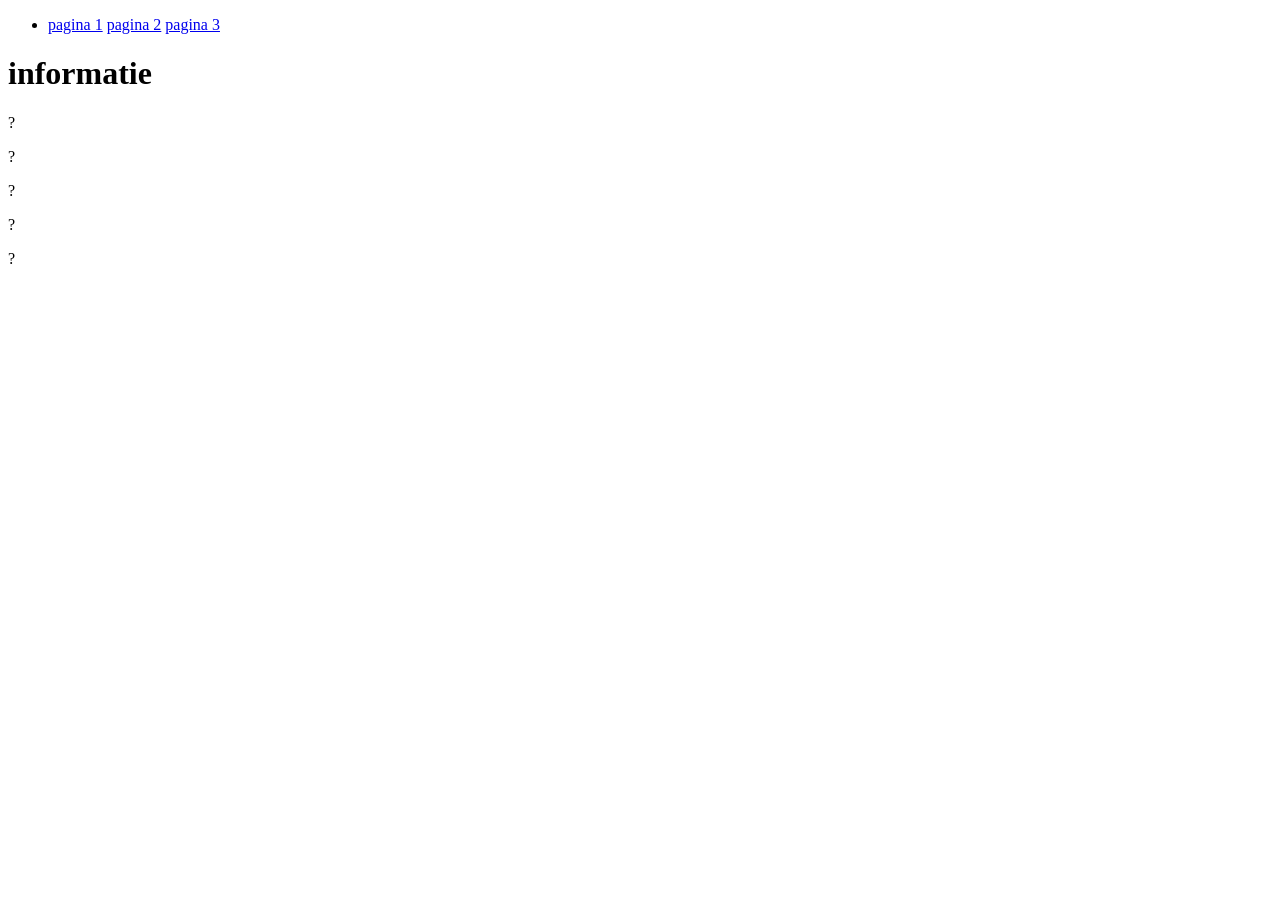
==== pagina2.html @ cca9052a "Add files via upload" ====
<!DOCTYPE html>
<html lang="en">

<head>
    <meta charset="UTF-8">
    <meta name="viewport" content="width=device-width, initial-scale=1.0">
    <title>eindopdracht
    </title>
    <link rel="stylesheet" href="css/style.css">
</head>

<body>
    <header>
        <nav>
            <ul>
                <li>
                    <a href="index.html">pagina 1</a>
                    <a href="pagina2.html">pagina 2</a>
                    <a href="pagina3.html">pagina 3</a>
                </li>
            </ul>
        </nav>
        <h1>informatie</h1>
    </header>

    <main>
        <section>
            <p> ? </p>
        </section>

        <section>
            <p> ? </p>
        

        

        <p>?</p>
        

        
            <p>?</p>
         </section>

        <section>
            <p>?</p>
        </section>

    </main>

</body>

</html>
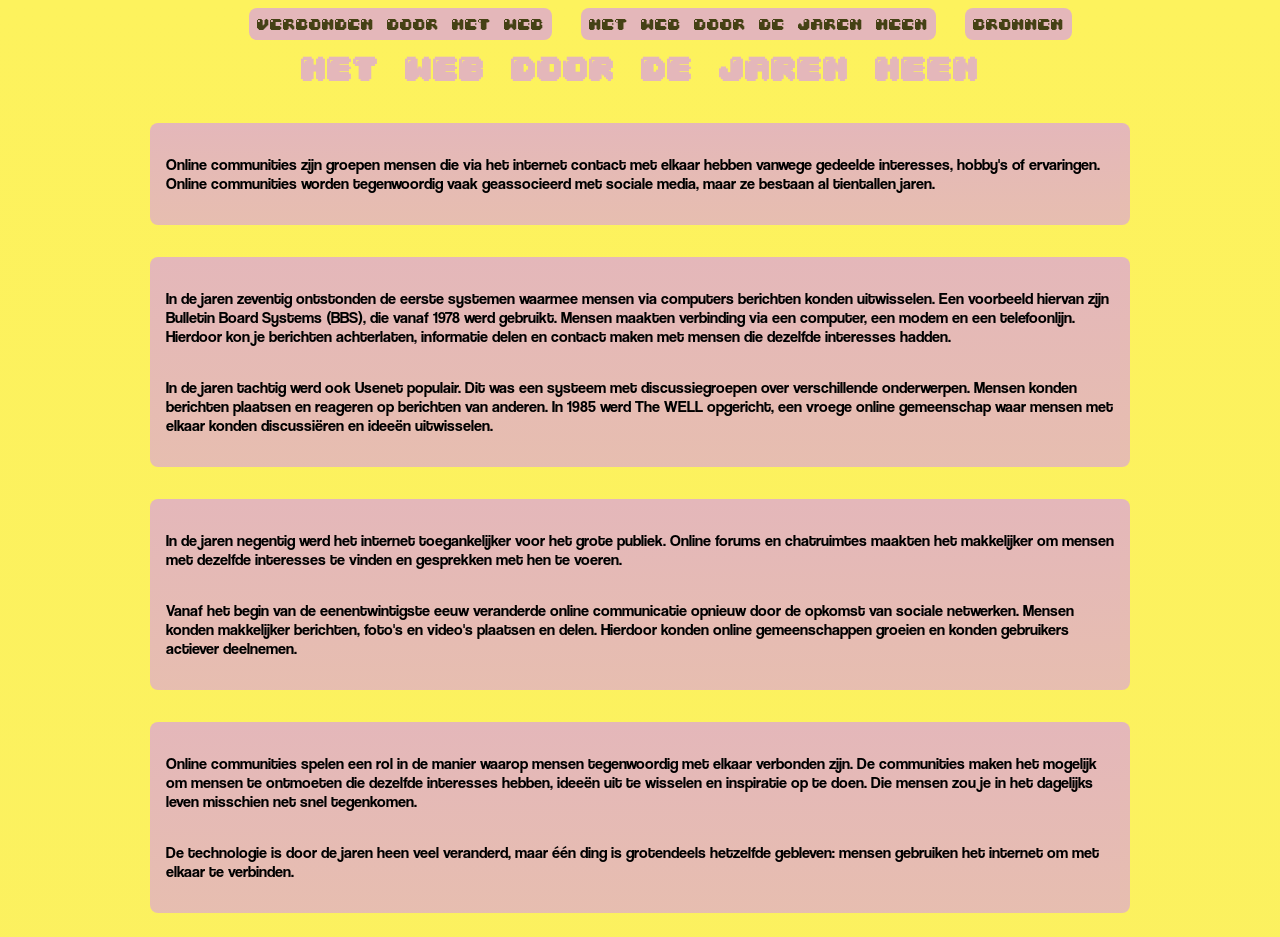
==== commit cb10f61c: "Add files via upload" ====
--- a/pagina2.html
+++ b/pagina2.html
@@ -6,7 +6,7 @@
     <meta name="viewport" content="width=device-width, initial-scale=1.0">
     <title>eindopdracht
     </title>
-    <link rel="stylesheet" href="css/style.css">
+    <link rel="stylesheet" href="css/style2.css">
 </head>
 
 <body>
@@ -14,35 +14,54 @@
         <nav>
             <ul>
                 <li>
-                    <a href="index.html">pagina 1</a>
-                    <a href="pagina2.html">pagina 2</a>
-                    <a href="pagina3.html">pagina 3</a>
+                     <a href="index.html">verbonden door het web</a>
+                    <a href="pagina2.html">het web door de jaren heen</a>
+                    <a href="pagina3.html">bronnen</a>
                 </li>
             </ul>
         </nav>
-        <h1>informatie</h1>
+        <h1>het web door de jaren heen</h1>
     </header>
 
     <main>
         <section>
-            <p> ? </p>
+            <p> Online communities zijn groepen mensen die via het internet contact met elkaar hebben vanwege gedeelde
+                interesses, hobby's of ervaringen. Online communities worden tegenwoordig vaak geassocieerd met sociale
+                media, maar ze bestaan al tientallen jaren. </p>
         </section>
 
         <section>
-            <p> ? </p>
-        
+            <p>In de jaren zeventig ontstonden de eerste systemen waarmee mensen via computers berichten konden
+                uitwisselen. Een voorbeeld hiervan zijn Bulletin Board Systems (BBS), die vanaf 1978 werd gebruikt.
+                Mensen maakten verbinding via een computer, een modem en een telefoonlijn. Hierdoor kon je berichten
+                achterlaten, informatie delen en contact maken met mensen die dezelfde interesses hadden. </p>
 
-        
+            <p>In de jaren tachtig werd ook Usenet populair. Dit was een systeem met discussiegroepen over verschillende
+                onderwerpen. Mensen konden berichten plaatsen en reageren op berichten van anderen. In 1985 werd The
+                WELL opgericht, een vroege online gemeenschap waar mensen met elkaar konden discussiëren en ideeën
+                uitwisselen.</p>
 
-        <p>?</p>
-        
-
-        
-            <p>?</p>
-         </section>
+        </section>
 
         <section>
-            <p>?</p>
+            <p>In de jaren negentig werd het internet toegankelijker voor het grote publiek. Online forums en
+                chatruimtes maakten het makkelijker om mensen met dezelfde interesses te vinden en gesprekken met hen te
+                voeren. </p>
+
+            <p>Vanaf het begin van de eenentwintigste eeuw veranderde online communicatie opnieuw door de opkomst van
+                sociale netwerken. Mensen konden makkelijker berichten, foto's en video's plaatsen en delen. Hierdoor
+                konden online gemeenschappen groeien en konden gebruikers actiever deelnemen. </p>
+
+        </section>
+
+        <section>
+            <p>Online communities spelen een rol in de manier waarop mensen tegenwoordig met elkaar verbonden zijn. De
+                communities maken het mogelijk om mensen te ontmoeten die dezelfde interesses hebben, ideeën uit te
+                wisselen en inspiratie op te doen. Die mensen zou je in het dagelijks leven misschien net snel
+                tegenkomen. </p>
+
+            <p>De technologie is door de jaren heen veel veranderd, maar één ding is grotendeels hetzelfde gebleven:
+                mensen gebruiken het internet om met elkaar te verbinden. </p>
         </section>
 
     </main>
--- a/css/style2.css
+++ b/css/style2.css
@@ -0,0 +1,112 @@
+body {
+    background: linear-gradient(#fdf25d, #faeb19b1);
+    font-family: cool;
+}
+
+section:nth-of-type(1) {
+    height: 100%;
+    width: 75%;
+    padding: 1em;
+    margin: 1em;
+    background: linear-gradient(#e4b7ba, #e4b7bae2);
+    border-radius: 0.5em;
+    display: flex;
+    flex-direction: column;
+}
+
+section:nth-of-type(2) {
+    height: 100%;
+    width: 75%;
+    padding: 1em;
+    margin: 1em;
+    background: linear-gradient(#e4b7ba, #e4b7bae2);
+    border-radius: 0.5em;
+    display: flex;
+    flex-direction: column;
+}
+
+section:nth-of-type(3) {
+    height: 100%;
+    width: 75%;
+    padding: 1em;
+    margin: 1em;
+    background: linear-gradient(#e4b7ba, #e4b7bae2);
+    border-radius: 0.5em;
+    display: flex;
+    flex-direction: column;
+}
+
+section:nth-of-type(4) {
+    height: 100%;
+    width: 75%;
+    padding: 1em;
+    margin: 1em;
+    background: linear-gradient(#e4b7ba, #e4b7bae2);
+    border-radius: 0.5em;
+    display: flex;
+    flex-direction: column;
+}
+
+
+main {
+    display: flex;
+    flex-direction: column;
+    align-items: center;
+}
+
+header {
+    color: #e4b7ba;
+    text-align: center;
+    font-family: glitch;
+
+}
+
+@font-face {
+    font-family: "glitch";
+    src: url(/fonts/04B_30__.TTF);
+}
+
+@font-face {
+    font-family: "cool";
+    src: url(/fonts/Coolvetica\ Rg.otf);
+}
+
+@font-face {
+    font-family: genty;
+    src: url(/fonts/GentyDemo-Regular.ttf);
+}
+
+@font-face {
+    font-family: friends;
+    src: url(/fonts/Internet\ Friends.ttf);
+}
+
+@font-face {
+    font-family: retro;
+    src: url(/fonts/Retro\ Blendy.otf);
+}
+ul {
+    display: flex;
+    list-style-type: none;
+    justify-content: center;
+}
+
+a {
+    text-decoration: none;
+    color: #454115;
+    background-color: #e4b7ba;
+    padding: 0.5em;
+    margin: 0.5em;
+    border-radius: 0.5em;
+    transition: ease 350ms;
+}
+
+a:hover {
+    background-color: #918b39;
+    color: #fdf25d;
+    border-radius: 0.5em;
+}
+
+img {
+    width: 15em;
+}
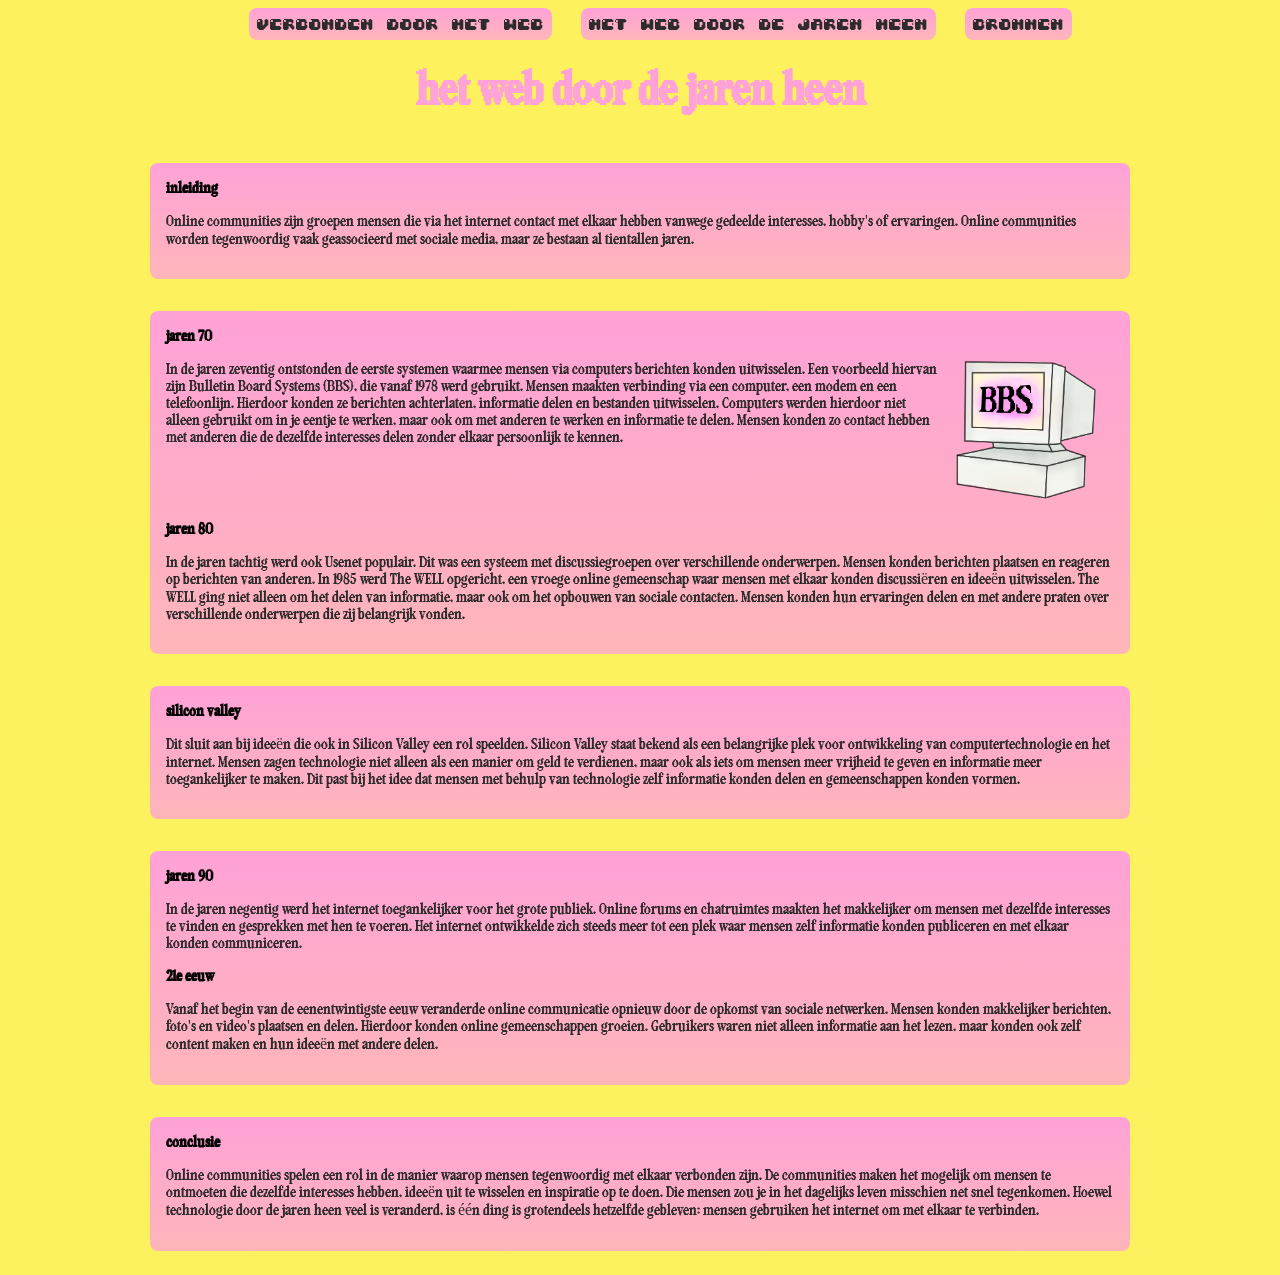
==== commit 1c8068be: "Add files via upload" ====
--- a/pagina2.html
+++ b/pagina2.html
@@ -6,7 +6,7 @@
     <meta name="viewport" content="width=device-width, initial-scale=1.0">
     <title>eindopdracht
     </title>
-    <link rel="stylesheet" href="css/style2.css">
+    <link rel="stylesheet" href="css/style.css">
 </head>
 
 <body>
@@ -14,7 +14,7 @@
         <nav>
             <ul>
                 <li>
-                     <a href="index.html">verbonden door het web</a>
+                    <a href="index.html">verbonden door het web</a>
                     <a href="pagina2.html">het web door de jaren heen</a>
                     <a href="pagina3.html">bronnen</a>
                 </li>
@@ -25,47 +25,78 @@
 
     <main>
         <section>
+            <h2>inleiding</h2>
             <p> Online communities zijn groepen mensen die via het internet contact met elkaar hebben vanwege gedeelde
                 interesses, hobby's of ervaringen. Online communities worden tegenwoordig vaak geassocieerd met sociale
                 media, maar ze bestaan al tientallen jaren. </p>
         </section>
 
         <section>
+            <h2>jaren 70</h2>
+            <div>
             <p>In de jaren zeventig ontstonden de eerste systemen waarmee mensen via computers berichten konden
                 uitwisselen. Een voorbeeld hiervan zijn Bulletin Board Systems (BBS), die vanaf 1978 werd gebruikt.
-                Mensen maakten verbinding via een computer, een modem en een telefoonlijn. Hierdoor kon je berichten
-                achterlaten, informatie delen en contact maken met mensen die dezelfde interesses hadden. </p>
+                Mensen maakten verbinding via een computer, een modem en een telefoonlijn. Hierdoor konden ze berichten
+                achterlaten, informatie delen en bestanden uitwisselen. Computers werden hierdoor niet alleen gebruikt
+                om in je eentje te werken, maar ook om met anderen te werken en informatie te delen. Mensen konden zo
+                contact hebben met anderen die de dezelfde interesses delen zonder elkaar persoonlijk te kennen. </p>
 
+                <img src="img/computer.png" alt="computer met BBS in het scherm">
+                </div>
+
+            <h2>jaren 80</h2>
             <p>In de jaren tachtig werd ook Usenet populair. Dit was een systeem met discussiegroepen over verschillende
                 onderwerpen. Mensen konden berichten plaatsen en reageren op berichten van anderen. In 1985 werd The
                 WELL opgericht, een vroege online gemeenschap waar mensen met elkaar konden discussiëren en ideeën
-                uitwisselen.</p>
+                uitwisselen. The WELL ging niet alleen om het delen van informatie, maar ook om het opbouwen van sociale
+                contacten. Mensen konden hun ervaringen delen en met andere praten over verschillende onderwerpen die
+                zij belangrijk vonden. </p>
 
         </section>
 
         <section>
-            <p>In de jaren negentig werd het internet toegankelijker voor het grote publiek. Online forums en
-                chatruimtes maakten het makkelijker om mensen met dezelfde interesses te vinden en gesprekken met hen te
-                voeren. </p>
-
-            <p>Vanaf het begin van de eenentwintigste eeuw veranderde online communicatie opnieuw door de opkomst van
-                sociale netwerken. Mensen konden makkelijker berichten, foto's en video's plaatsen en delen. Hierdoor
-                konden online gemeenschappen groeien en konden gebruikers actiever deelnemen. </p>
+            <h2>silicon valley</h2>
+            <p>Dit sluit aan bij ideeën die ook in Silicon Valley een rol speelden. Silicon Valley staat bekend als een
+                belangrijke plek voor ontwikkeling van computertechnologie en het internet. Mensen zagen technologie
+                niet alleen als een manier om geld te verdienen, maar ook als iets om mensen meer vrijheid te geven en
+                informatie meer toegankelijker te maken. Dit past bij het idee dat mensen met behulp van technologie
+                zelf informatie konden delen en gemeenschappen konden vormen.</p>
 
         </section>
 
         <section>
-            <p>Online communities spelen een rol in de manier waarop mensen tegenwoordig met elkaar verbonden zijn. De
+            <h2>jaren 90</h2>
+            <p>In de jaren negentig werd het internet toegankelijker voor het grote publiek. Online forums en
+                chatruimtes
+                maakten het makkelijker om mensen met dezelfde interesses te vinden en gesprekken met hen te voeren. Het
+                internet ontwikkelde zich steeds meer tot een plek waar mensen zelf informatie konden publiceren en met
+                elkaar konden communiceren. </p>
+
+            <h2>21e eeuw</h2>
+            <p>Vanaf het begin van de eenentwintigste eeuw veranderde online communicatie opnieuw door de opkomst van
+                sociale netwerken. Mensen konden makkelijker berichten, foto's en video's plaatsen en delen. Hierdoor
+                konden online gemeenschappen groeien. Gebruikers waren niet alleen informatie aan het lezen, maar konden
+                ook zelf content maken en hun ideeën met andere delen.</p>
+
+
+        </section>
+
+        <section>
+            <h2>conclusie</h2>
+            <p>Online communities spelen een rol in de manier waarop mensen tegenwoordig met elkaar verbonden zijn.
+                De
                 communities maken het mogelijk om mensen te ontmoeten die dezelfde interesses hebben, ideeën uit te
                 wisselen en inspiratie op te doen. Die mensen zou je in het dagelijks leven misschien net snel
-                tegenkomen. </p>
-
-            <p>De technologie is door de jaren heen veel veranderd, maar één ding is grotendeels hetzelfde gebleven:
-                mensen gebruiken het internet om met elkaar te verbinden. </p>
+                tegenkomen. Hoewel technologie door de jaren heen veel is veranderd, is één ding is grotendeels
+                hetzelfde gebleven: mensen gebruiken het internet om met elkaar te verbinden.</p>
         </section>
 
     </main>
 
+    <footer>
+        
+    </footer>
+
 </body>
 
 </html>
--- a/css/style.css
+++ b/css/style.css
@@ -0,0 +1,176 @@
+body {
+    background: linear-gradient(#fdf25d, #faeb19b1);
+    font-family: pixel;
+}
+
+header {
+    color: #ffa2d7;
+    text-align: center;
+    font-family: pixel;
+}
+
+ul {
+    display: flex;
+    list-style-type: none;
+    justify-content: center;
+}
+
+li {
+    font-family: glitch;
+}
+
+a {
+    text-decoration: none;
+    color: #2d2b2b;
+    background: linear-gradient(#ffa2d7, #ffa2d7c1);
+    padding: 0.5em;
+    margin: 0.5em;
+    border-radius: 0.5em;
+    transition: ease 350ms;
+}
+
+a:hover {
+    background-color: #716c2a;
+    color: #fdf25d;
+    border-radius: 0.5em;
+}
+
+main {
+    display: flex;
+    flex-direction: column;
+    align-items: center;
+}
+
+h1 {
+    font-size: 3em;
+}
+
+h2 {
+    padding: 0;
+    margin: 0;
+    font-size: 1em;
+}
+
+p {
+    color: #2d2b2b;
+}
+
+ul {
+    flex-direction: column;
+}
+
+section:nth-of-type(1) {
+    height: 100%;
+    width: 75%;
+    padding: 1em;
+    margin: 1em;
+    background: linear-gradient(#ffa2d7, #ffa2d7c1);
+    border-radius: 0.5em;
+    display: flex;
+    flex-direction: column;
+}
+
+section:nth-of-type(2) {
+    height: 100%;
+    width: 75%;
+    padding: 1em;
+    margin: 1em;
+    background: linear-gradient(#ffa2d7, #ffa2d7c1);
+    border-radius: 0.5em;
+    display: flex;
+    flex-direction: column;
+}
+
+
+img {
+    width: 11em;
+}
+
+div {
+    display: flex;
+}
+
+section:nth-of-type(3) {
+    height: 100%;
+    width: 75%;
+    padding: 1em;
+    margin: 1em;
+    background: linear-gradient(#ffa2d7, #ffa2d7c1);
+    border-radius: 0.5em;
+    display: flex;
+    flex-direction: column;
+}
+
+section:nth-of-type(4) {
+    height: 100%;
+    width: 75%;
+    padding: 1em;
+    margin: 1em;
+    background: linear-gradient(#ffa2d7, #ffa2d7c1);
+    border-radius: 0.5em;
+    display: flex;
+    flex-direction: column;
+}
+
+section:nth-of-type(5) {
+    height: 100%;
+    width: 75%;
+    padding: 1em;
+    margin: 1em;
+    background: linear-gradient(#ffa2d7, #ffa2d7c1);
+    border-radius: 0.5em;
+    display: flex;
+    flex-direction: column;
+}
+
+
+
+/* lettertypes */
+@font-face {
+    font-family: "glitch";
+    src: url(/fonts/04B_30__.TTF);
+}
+
+@font-face {
+    font-family: "cool";
+    src: url(/fonts/Coolvetica\ Rg.otf);
+}
+
+@font-face {
+    font-family: friends;
+    src: url(/fonts/Internet\ Friends.ttf);
+}
+
+@font-face {
+    font-family: pixel;
+    src: url(/fonts/Pixelta.ttf);
+
+}
+
+
+
+.bronnen {
+    font-family: pixel;
+}
+
+a.link {
+    text-decoration: none;
+    color: #454115;
+    background-color: #e4b7ba;
+    padding: 0.5em;
+    margin: 0.5em;
+    border-radius: 5em;
+    transition: ease 350ms;
+}
+
+a:hover.link {
+    background-color: #918b39;
+    color: #fdf25d;
+    border-radius: 5em;
+}
+
+.list {
+    font-family: pixel;
+    display: flex;
+    flex-direction: column;
+}
